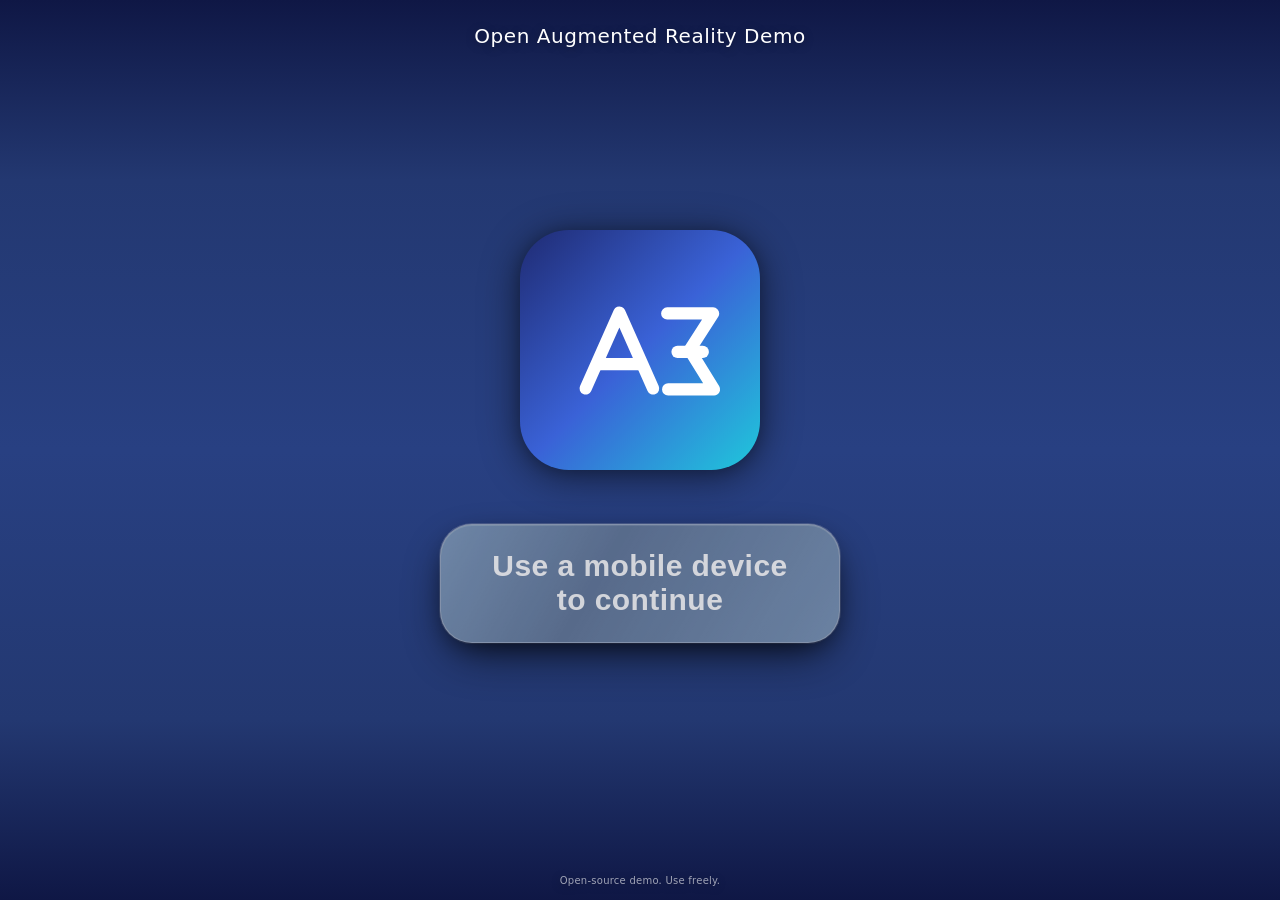
==== index.html @ b0d662ca "Initial commit" ====
<!DOCTYPE html>
<html lang="en" dir="ltr">

<head>
    <meta charset="utf-8">
    <meta name="viewport"
        content="width=device-width, initial-scale=1.0, minimum-scale=1.0, maximum-scale=1.0, user-scalable=no, viewport-fit=cover, shrink-to-fit=no">
    <title>Open AR Landing</title>
    <link rel="icon" type="image/svg+xml" href="assets/img/Icon/app-icon.svg">
    <link rel="apple-touch-icon" href="assets/img/Icon/app-icon.svg">
    <link rel="manifest" href="manifest.json">
    <meta name="theme-color" content="#111">
    <meta name="format-detection" content="telephone=no">
    <meta name="mobile-web-app-capable" content="yes">
    <meta name="apple-mobile-web-app-capable" content="yes">
    <meta name="apple-mobile-web-app-status-bar-style" content="black-translucent">
    <link rel="stylesheet" href="assets/style.css?v=20260214-01" />
    <style>
        body.mes-landing {
            background: linear-gradient(180deg, #0f1745 0%, #233871 20%, #284082 50%, #233871 80%, #0f1745 100%) !important;
        }

        .camera-warning {
            margin-top: 18px;
            font-size: 13px;
            line-height: 1.6;
            color: #ffd399;
            max-width: 420px;
            text-align: center;
            background: rgba(255, 170, 0, .08);
            padding: 10px 14px;
            border: 1px solid rgba(255, 170, 0, .35);
            border-radius: 14px;
            backdrop-filter: blur(6px);
            -webkit-backdrop-filter: blur(6px);
            box-shadow: 0 4px 18px -6px rgba(0, 0, 0, .45), 0 0 0 1px rgba(255, 170, 0, .25);
        }

        .camera-warning.hidden {
            display: none;
        }

        .camera-warning strong {
            color: #ffb347;
        }
    </style>
    <link rel="dns-prefetch" href="https://aframe.io">
    <link rel="preconnect" href="https://aframe.io" crossorigin>
    <link rel="dns-prefetch" href="https://cdn.jsdelivr.net">
    <link rel="preconnect" href="https://cdn.jsdelivr.net" crossorigin>
    <link rel="prefetch" href="ar-scene.html" as="document" />
</head>

<body class="mes-landing">
    <main class="hero" id="hero">
        <div class="landing-stack">
            <div class="top-basmallah">Open Augmented Reality Demo</div>
            <img class="corp-logo" src="assets/img/Icon/app-icon.svg" alt="AR experience icon" loading="lazy"
                decoding="async" />
            <button id="enterBtn" class="btn--main" type="button" disabled>...</button>
            <div id="camWarn" class="camera-warning hidden" role="alert" aria-live="polite"></div>
            <div class="credit-block">
                <div class="credit-text">Open-source demo. Use freely.</div>
            </div>
        </div>
    </main>
    <noscript>
        <div
            style="direction:ltr;text-align:center;padding:18px 24px;margin:24px auto;max-width:420px;border-radius:18px;background:#2d2d31;color:#ffcb8b;font-family:'Vazirmatn',system-ui,sans-serif;line-height:1.8;box-shadow:0 6px 30px -12px rgba(0,0,0,.55);border:1px solid rgba(255,203,139,.35);">
            JavaScript is required to use this AR experience. Please enable JavaScript and reload the page.
        </div>
    </noscript>
    <div id="loader" class="loader hidden" aria-hidden="true">
        <div class="loader__box">
            <div class="loader__title"><span>Preparing the AR experience</span></div>
            <div class="loader__bar"><span id="loaderProgress" style="width:0%;"></span></div>
            <div class="loader__percent" id="loaderPercent"><span>0%</span></div>
            <div class="loader__msg" id="loaderMsg"><span>Loading libraries...</span></div><button id="cancelLoad"
                class="loader__cancel" type="button">Cancel</button>
        </div>
    </div>
    <script>
        const LOCAL_SITE_VERSION = '20260214-01';
        const LIB_PRELOAD = [
            { id: 'aframe', url: 'https://aframe.io/releases/1.5.0/aframe.min.js' },
            { id: 'mindar', url: 'https://cdn.jsdelivr.net/npm/mind-ar@1.2.5/dist/mindar-image-aframe.prod.js' }
        ];
        const HEAVY_ASSETS = [
            'assets/Gltf/model.glb?v=20260214-01',
            'assets/Mind/targets.mind?v=20260214-01'
        ];

        const loaderEl = document.getElementById('loader');
        const progressBar = document.getElementById('loaderProgress');
        const percentEl = document.getElementById('loaderPercent');
        const msgEl = document.getElementById('loaderMsg');
        const cancelBtn = document.getElementById('cancelLoad');
        const enterBtn = document.getElementById('enterBtn');
        const camWarn = document.getElementById('camWarn');

        let cancelled = false;

        function showLoader() {
            loaderEl.classList.remove('hidden');
            loaderEl.setAttribute('aria-hidden', 'false');
        }

        function hideLoader() {
            loaderEl.classList.add('hidden');
            loaderEl.setAttribute('aria-hidden', 'true');
        }

        function setProgress(pct, msg, isError = false) {
            const clamped = Math.min(100, Math.max(0, pct));
            progressBar.style.width = clamped + '%';
            percentEl.textContent = clamped.toFixed(0) + '%';
            if (msg) msgEl.textContent = msg;
            loaderEl.classList.toggle('error', !!isError);
        }

        function detectMobileOrTablet() {
            const ua = navigator.userAgent || navigator.vendor || window.opera;
            const classic = /Android|webOS|iPhone|iPad|iPod|BlackBerry|IEMobile|Opera Mini|Tablet|Windows Phone/i.test(ua);
            const touchMac = /Macintosh/.test(ua) && (navigator.maxTouchPoints || 0) > 1;
            const uaDataMobile = navigator.userAgentData && navigator.userAgentData.mobile;
            return classic || touchMac || uaDataMobile;
        }

        function setupViewportUnits() {
            const setVh = () => {
                const vh = window.innerHeight * 0.01;
                document.documentElement.style.setProperty('--app-vh', vh + 'px');
                document.documentElement.style.setProperty('--viewport-width', window.innerWidth + 'px');
                document.documentElement.style.setProperty('--viewport-height', window.innerHeight + 'px');
            };
            setVh();
            window.addEventListener('resize', setVh);
            window.addEventListener('orientationchange', () => setTimeout(setVh, 100));
            if (window.visualViewport) window.visualViewport.addEventListener('resize', setVh);
        }

        async function checkSiteVersion() {
            try {
                const resp = await fetch('version.json', { cache: 'no-store' });
                if (!resp.ok) return;
                const data = await resp.json();
                if (data.version && data.version !== LOCAL_SITE_VERSION) {
                    if (navigator.serviceWorker?.controller) {
                        navigator.serviceWorker.controller.postMessage({ type: 'SKIP_WAITING' });
                    }
                    setTimeout(() => window.location.reload(), 800);
                }
            } catch (e) {
                console.warn('Version check failed', e);
            }
        }

        function loadScriptTag(url) {
            return new Promise((resolve, reject) => {
                const s = document.createElement('script');
                s.src = url;
                s.async = false;
                s.onload = resolve;
                s.onerror = () => reject(new Error('Failed to load ' + url));
                document.head.appendChild(s);
            });
        }

        async function preloadLibraries() {
            showLoader();
            setProgress(4, 'Preparing...');
            let step = 0;
            for (const lib of LIB_PRELOAD) {
                if (cancelled) return;
                step += 1;
                setProgress(step * (100 / LIB_PRELOAD.length), 'Loading ' + lib.id + '...');
                await loadScriptTag(lib.url);
            }
            setProgress(100, 'Ready!');
        }

        async function ensureCameraPermission() {
            camWarn.classList.add('hidden');
            camWarn.textContent = '';
            try {
                const stream = await navigator.mediaDevices.getUserMedia({ video: { facingMode: 'environment' } });
                stream.getTracks().forEach((t) => t.stop());
                return true;
            } catch (err) {
                const blocked = err && (err.name === 'NotAllowedError' || err.name === 'PermissionDeniedError');
                const msg = blocked
                    ? 'Camera access is blocked. Please enable camera permissions in your browser/app settings and try again.'
                    : 'Camera access is required. Please grant permission to continue.';
                camWarn.innerHTML = '<strong>Camera permission needed:</strong> ' + msg;
                camWarn.classList.remove('hidden');
                enterBtn.textContent = 'Allow camera access';
                return false;
            }
        }

        function prefetchHeavyAssets() {
            if (!window.fetch) return;
            const connection = navigator.connection || navigator.mozConnection || navigator.webkitConnection;
            if (connection) {
                if (connection.saveData) return;
                if (['slow-2g', '2g'].includes(connection.effectiveType)) return;
            }
            HEAVY_ASSETS.forEach((url) => {
                fetch(url, { credentials: 'same-origin', cache: 'force-cache' }).catch(() => { });
            });
        }

        function goToAR() {
            window.location.href = 'ar-scene.html';
        }

        async function handleEnter() {
            if (enterBtn.disabled) return;
            const ok = await ensureCameraPermission();
            if (!ok) return;
            cancelled = false;
            const fallback = setTimeout(goToAR, 4000);
            try {
                await preloadLibraries();
                clearTimeout(fallback);
                goToAR();
            } catch (e) {
                clearTimeout(fallback);
                console.warn('Preload failed, continuing to scene', e);
                goToAR();
            } finally {
                hideLoader();
            }
        }

        function init() {
            setupViewportUnits();
            const isMobile = detectMobileOrTablet();
            if (isMobile) {
                enterBtn.classList.add('btn--main-active');
                enterBtn.textContent = 'Enter the AR experience';
                enterBtn.disabled = false;
                enterBtn.addEventListener('click', handleEnter, { passive: true });
            } else {
                enterBtn.classList.add('btn--main-disabled');
                enterBtn.textContent = 'Use a mobile device to continue';
                enterBtn.disabled = true;
            }

            if ('serviceWorker' in navigator) {
                navigator.serviceWorker.register('sw.js').catch(() => { });
                navigator.serviceWorker.addEventListener('message', (evt) => {
                    if (evt.data?.type === 'SW_VERSION') console.log('[SW] Active version', evt.data.version);
                });
            }

            checkSiteVersion();
            setInterval(checkSiteVersion, 60000);
            prefetchHeavyAssets();
        }

        cancelBtn?.addEventListener('click', () => { cancelled = true; hideLoader(); });
        window.addEventListener('load', init, { once: true });
    </script>
</body>

</html>
---- assets/style.css ----
/* --- Landing page for the public AR experience --- */

  :root { 
    --app-vh: 1vh; 
    /* فیکس viewport consistency */
    --viewport-width: 100vw;
    --viewport-height: 100vh;
  }
  
  /* تشخیص support برای viewport units جدید */
  @supports (height: 100dvh) {
    :root {
      --viewport-height: 100dvh;
    }
  }
  
  @supports (height: 100svh) {
    :root {
      --viewport-height: 100svh;
    }
  }
  
  body.mes-landing {
    background: linear-gradient(180deg,#0f1745 0%,#233871 20%,#284082 50%,#233871 80%,#0f1745 100%);
    /* لایه‌های مختلف برای حداکثر سازگاری: */
    min-height: 100vh;          /* قدیمی */
    min-height: 100svh;         /* کوچک (stable) */
    min-height: 100dvh;         /* dynamic viewport جدید */
    min-height: calc(var(--app-vh, 1vh) * 100); /* JS fallback دقیق */
    overflow: hidden;
    padding-top: env(safe-area-inset-top,0);
    padding-bottom: env(safe-area-inset-bottom,0);
    /* فیکس consistency */
    width: 100vw;
    width: var(--viewport-width);
    position: relative;
    box-sizing: border-box;
  }

  /* نرمال‌سازی نمایش برای نسبت‌های بسیار بلند (کاهش کشیدگی فاصله‌ها) */
  .very-tall body.mes-landing .landing-stack {
    gap: 28px;
    padding-top: 32px;
    padding-bottom: 90px;
  }
  .very-tall body.mes-landing .corp-logo { width: 180px !important; }
  .very-tall body.mes-landing .btn--main { max-width: 340px; font-size: clamp(18px,3.8vw,26px) !important; }
  .very-tall body.mes-landing .top-basmallah { font-size: 16px; }

  .tall-ratio body.mes-landing .landing-stack {
    gap: 48px;
    padding-top: 48px;
    padding-bottom: 110px;
  }
  .tall-ratio body.mes-landing .corp-logo { width: 220px !important; }
  .tall-ratio body.mes-landing .btn--main { max-width: 380px; }
  
  .wide-ratio body.mes-landing .landing-stack {
    gap: clamp(40px,8vh,85px);
    padding-top: clamp(40px,6vh,70px);
    padding-bottom: clamp(80px,12vh,130px);
  }
  .wide-ratio body.mes-landing .corp-logo { width: clamp(200px,32vw,280px) !important; }
  .wide-ratio body.mes-landing .btn--main { max-width: 450px; }

  .hero {
    position: relative;
    width: 100%;
    width: var(--viewport-width);
    height: 100%;
    min-height: 100vh;
    min-height: 100svh;
    min-height: 100dvh;
    min-height: calc(var(--app-vh, 1vh) * 100);
    display: flex;
    align-items: stretch;
    justify-content: center;
    padding: 0 22px;
    box-sizing: border-box;
    overflow: hidden;
  }

  .landing-stack {
    width: 100%;
    max-width: 780px;
    min-height: 100vh;
    min-height: 100svh;
    min-height: 100dvh;
    min-height: calc(var(--app-vh, 1vh) * 100);
    margin: 0 auto;
    display: flex;
    flex-direction: column;
    align-items: center;
    justify-content: center;
    gap: clamp(32px,6vh,72px);
    padding: clamp(32px,5vh,58px) 0 clamp(70px,11vh,120px);
    text-align: center;
    position: relative;
    box-sizing: border-box;
  }

  .top-basmallah {
    position:absolute;
    top:24px;
    left:0;
    right:0;
    margin:0;
    font-size:20px;
    font-weight:500;
    color:#fff;
    text-shadow:0 2px 10px rgba(0,0,0,.35);
    letter-spacing:.55px;
  }

  .corp-logo {
    width: clamp(160px,28vw,240px) !important;
    max-width: 55vw;
    height: auto;
    filter: drop-shadow(0 6px 20px rgba(0,0,0,.4)) drop-shadow(0 2px 8px rgba(0,0,0,.3));
    margin: 0; /* فاصله اکنون توسط gap کنترل می‌شود */
    animation: logoIn .9s cubic-bezier(.4,.8,.25,1);
  }

  @keyframes logoIn {
    from {
      opacity: 0;
      transform: translateY(-18px) scale(.94);
    }
    to {
      opacity: 1;
      transform: translateY(0) scale(1);
    }
  }

  .btn--main {
    margin: 0;
    width: 100%;
    max-width: 400px;
    padding: clamp(18px,2.6vh,26px) 34px clamp(20px,2.8vh,28px);
    border: 1px solid rgba(255,255,255,0.3);
    border-radius: 32px;
    font-size: clamp(20px,4.2vw,30px);
    font-weight: 800;
    letter-spacing: .45px;
    color: #fff;
    background: linear-gradient(135deg, #233871 0%, #2d4588 50%, #1e2f5c 100%);
    box-shadow: 0 18px 48px -12px rgba(0,0,0,.85),0 8px 26px -10px rgba(0,0,0,.7),0 0 0 1px rgba(255,255,255,.2), inset 0 1px 0 rgba(255,255,255,.1);
    transition: box-shadow .28s,background .5s, transform .28s;
    position: relative;
    overflow: hidden;
  }

  .btn--main:before {
    content: "";
    position: absolute;
    inset: 0;
    background: linear-gradient(120deg,rgba(255,255,255,.3),rgba(255,255,255,0) 40%,rgba(255,255,255,.25));
    mix-blend-mode: overlay;
    opacity: .9;
    pointer-events: none;
  }

  .btn--main-active {
    cursor: pointer;
  }

  @media (hover:hover) and (pointer:fine) {
    .btn--main-active:hover {
      background: linear-gradient(135deg, #2a4082 0%, #345095 50%, #233871 100%);
      box-shadow: 0 26px 64px -16px rgba(0,0,0,.9),0 10px 34px -10px rgba(0,0,0,.8),0 0 0 1px rgba(255,255,255,.25), inset 0 1px 0 rgba(255,255,255,.15);
      transform: translateY(-3px);
    }
  }

  .btn--main-active:active {
    transform: scale(.965);
  }

  .btn--main-disabled {
    background: #5d708d;
    color: #e5e5e5;
    cursor: not-allowed;
    opacity: .9;
  }

  .credit-block {
    position: fixed;
    bottom: calc(14px + env(safe-area-inset-bottom,0));
    left: 50%;
    transform: translateX(-50%);
    display: flex;
    flex-direction: column;
    align-items: center;
    gap: 8px;
    pointer-events: none; /* جلوگیری از پوشاندن دکمه اصلی */
  }
  .credit-block * { pointer-events: auto; }

  .credit-text {
    font-size: 10px;
    letter-spacing: .25px;
    color: rgba(255,255,255,0.6);
    font-weight: 300;
    text-align: center;
    text-shadow: 0 2px 10px rgba(0,0,0,.4);
  }

  .credit-text span {
    font-weight: 700;
    color: #fff;
  }

  @keyframes fadeIn {
    from {
      opacity: 0;
      transform: translateY(12px);
    }
    to {
      opacity: 1;
      transform: translateY(0);
    }
  }

  /* ——— پایه ——— */

  * {
    box-sizing: border-box;
  }

  html, body {
    height: 100%;
  }

  body {
    margin: 0;
    font-family: system-ui,-apple-system,"Segoe UI",Roboto,"IRANSans","Vazirmatn",sans-serif;
    color: #fff;
    background-color: #111;
    overflow: hidden;
    -webkit-font-smoothing: antialiased;
    text-rendering: optimizeLegibility;
  }

  /* —— Loader Overlay —— */

  .loader {
    position: fixed;
    inset: 0;
    background: rgba(15,15,15,.82);
    backdrop-filter: blur(6px);
    -webkit-backdrop-filter: blur(6px);
    display: flex;
    align-items: center;
    justify-content: center;
    z-index: 1000;
    transition: opacity .35s ease, visibility .35s ease;
  }

  .loader.hidden {
    opacity: 0;
    visibility: hidden;
  }

  .loader__box {
    width: min(400px,86vw);
    background: #1d1d1f;
    border: 1px solid #2c2c30;
    border-radius: 22px;
    padding: 26px 24px 30px;
    box-shadow: 0 10px 40px -8px rgba(0,0,0,.55);
    position: relative;
    animation: pop .45s cubic-bezier(.4,.78,.25,1);
  }

  @keyframes pop {
    from {
      opacity: 0;
      transform: translateY(18px) scale(.96);
    }
    to {
      opacity: 1;
      transform: translateY(0) scale(1);
    }
  }

  .loader__title {
    font-size: 17px;
    font-weight: 600;
    margin: 0 0 14px;
    letter-spacing: .3px;
  }

  .loader__bar {
    width: 100%;
    height: 14px;
    background: #2a2a2d;
    border-radius: 10px;
    overflow: hidden;
    position: relative;
    box-shadow: inset 0 0 0 1px #333;
  }

  .loader__bar span {
    display: block;
    height: 100%;
    background: linear-gradient(90deg,#ff6a00,#ffb300);
    width: 0%;
    border-radius: inherit;
    transition: width .15s ease;
    position: relative;
  }

  .loader__percent {
    margin-top: 10px;
    font-size: 14px;
    font-variant-numeric: tabular-nums;
    letter-spacing: .5px;
  }

  .loader__msg {
    margin-top: 4px;
    font-size: 12.8px;
    color: #bbb;
    min-height: 18px;
  }

  .loader__cancel {
    margin-top: 18px;
    background: #343437;
    color: #fff;
    border: 0;
    padding: 9px 18px;
    font-size: 13px;
    border-radius: 12px;
    cursor: pointer;
    box-shadow: 0 4px 14px -4px rgba(0,0,0,.6);
  }

  .loader__cancel:active {
    transform: translateY(1px);
  }

  body.mes-landing .site-credit {
    display: none;
  }

  @media (max-width:480px){
    .landing-stack {gap: clamp(30px,6vh,60px); padding: clamp(26px,5vh,46px) 0 clamp(70px,13vh,110px);}
    .top-basmallah {top:20px; font-size:15px;}
    .btn--main {border-radius:28px; max-width:360px;}
    .credit-block {bottom: calc(36px + env(safe-area-inset-bottom,0));}
    .credit-text {font-size:11px;}
  }
  @media (max-height:700px){
    .landing-stack {gap: clamp(24px,5vh,56px); padding: 30px 0 82px;}
    .top-basmallah {top:18px;}
    .btn--main {padding:22px 34px 24px;}
  }
/* فاصله دکمه تا فوتر ثابت وقتی ارتفاع خیلی کم است */
@media (max-height:620px){ .landing-stack {gap: clamp(20px,5vh,40px); padding: 26px 0 70px;} }

/* گوشی‌های خیلی کوچک مثل iPhone SE */
@media (max-width:375px){
  .landing-stack {gap: clamp(26px,7vh,50px); padding:24px 0 80px;}
  .top-basmallah {top:15px; font-size:14px; letter-spacing:.4px;}
  .corp-logo {width:140px !important;}
  .btn--main {font-size:22px; padding:18px 28px 20px; border-radius:24px; max-width:300px;}
  .credit-block {bottom: calc(24px + env(safe-area-inset-bottom,0)); gap:6px;}
  .credit-text {font-size:10px;}
}

/* گوشی‌های فوق کوچک */
@media (max-width:320px){
  .landing-stack {gap: clamp(22px,8vh,44px); padding:20px 0 70px;}
  .top-basmallah {top:12px; font-size:13px;}
  .corp-logo {width:120px !important;}
  .btn--main {font-size:20px; padding:16px 24px 18px; max-width:260px;}
  .credit-block {bottom: calc(20px + env(safe-area-inset-bottom,0));}
  .credit-text {font-size:9px;}
}

  /* نسبت‌های خیلی کشیده (گوشی‌های فوق بلند مثل 20:9 یا 19.5:9) */
  @media (min-aspect-ratio: 9/20) {
    .landing-stack {padding-top: clamp(40px,7vh,80px); padding-bottom: clamp(60px,10vh,110px);} 
  }

  /* نسبت‌های نزدیک مربع (کوچک یا split screen) */
  @media (max-aspect-ratio: 9/15) {
    .landing-stack {padding-top: clamp(20px,4vh,50px); padding-bottom: clamp(60px,9vh,100px);} 
  }
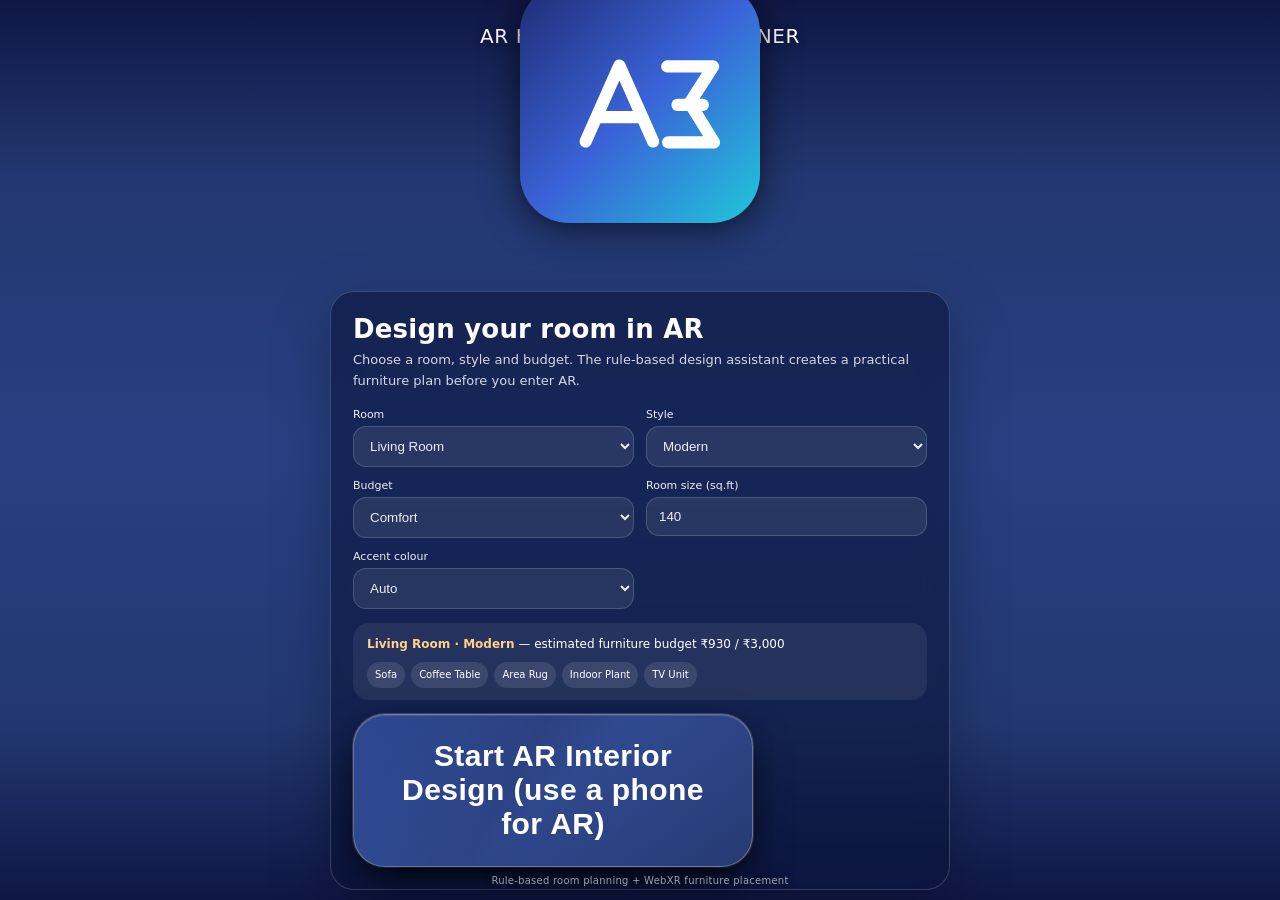
==== commit 9e64bd8d: "Home decor" ====
--- a/index.html
+++ b/index.html
@@ -5,7 +5,7 @@
     <meta charset="utf-8">
     <meta name="viewport"
         content="width=device-width, initial-scale=1.0, minimum-scale=1.0, maximum-scale=1.0, user-scalable=no, viewport-fit=cover, shrink-to-fit=no">
-    <title>Open AR Landing</title>
+    <title>AR Home Interior Designer</title>
     <link rel="icon" type="image/svg+xml" href="assets/img/Icon/app-icon.svg">
     <link rel="apple-touch-icon" href="assets/img/Icon/app-icon.svg">
     <link rel="manifest" href="manifest.json">
@@ -14,7 +14,7 @@
     <meta name="mobile-web-app-capable" content="yes">
     <meta name="apple-mobile-web-app-capable" content="yes">
     <meta name="apple-mobile-web-app-status-bar-style" content="black-translucent">
-    <link rel="stylesheet" href="assets/style.css?v=20260214-01" />
+    <link rel="stylesheet" href="assets/style.css?v=20261005-01" />
     <style>
         body.mes-landing {
             background: linear-gradient(180deg, #0f1745 0%, #233871 20%, #284082 50%, #233871 80%, #0f1745 100%) !important;
@@ -43,24 +43,43 @@
         .camera-warning strong {
             color: #ffb347;
         }
-    </style>
+    
+        .design-card{width:min(92vw,620px);box-sizing:border-box;margin:14px auto 0;padding:22px;border:1px solid rgba(255,255,255,.18);border-radius:24px;background:rgba(10,20,55,.58);backdrop-filter:blur(14px);box-shadow:0 20px 60px rgba(0,0,0,.25);text-align:left}
+        .design-card h1{margin:0 0 6px;font-size:26px;letter-spacing:.2px}.design-subtitle{margin:0 0 16px;opacity:.82;font-size:13px;line-height:1.6}
+        .design-grid{display:grid;grid-template-columns:repeat(2,minmax(0,1fr));gap:12px}.design-grid label{font-size:11px;opacity:.92}.design-grid select,.design-grid input{display:block;width:100%;box-sizing:border-box;margin-top:5px;padding:11px 12px;border-radius:13px;border:1px solid rgba(255,255,255,.18);background:rgba(255,255,255,.09);color:#fff;outline:none}.design-grid option{color:#111}
+        .plan-preview{margin:14px 0;padding:12px 14px;border-radius:16px;background:rgba(255,255,255,.07);font-size:12px;line-height:1.65}.plan-preview strong{color:#ffd18a}.plan-tags{display:flex;flex-wrap:wrap;gap:6px;margin-top:7px}.plan-tag{padding:5px 8px;border-radius:999px;background:rgba(255,255,255,.1);font-size:10px}
+        @media(max-width:520px){.design-card{padding:17px}.design-card h1{font-size:22px}.design-grid{grid-template-columns:1fr}}
+</style>
     <link rel="dns-prefetch" href="https://aframe.io">
     <link rel="preconnect" href="https://aframe.io" crossorigin>
     <link rel="dns-prefetch" href="https://cdn.jsdelivr.net">
     <link rel="preconnect" href="https://cdn.jsdelivr.net" crossorigin>
     <link rel="prefetch" href="ar-scene.html" as="document" />
+<script src="assets/interior-design.js"></script>
 </head>
 
 <body class="mes-landing">
     <main class="hero" id="hero">
         <div class="landing-stack">
-            <div class="top-basmallah">Open Augmented Reality Demo</div>
+            <div class="top-basmallah">AR HOME INTERIOR DESIGNER</div>
             <img class="corp-logo" src="assets/img/Icon/app-icon.svg" alt="AR experience icon" loading="lazy"
                 decoding="async" />
-            <button id="enterBtn" class="btn--main" type="button" disabled>...</button>
+            <section class="design-card" aria-label="Interior design preferences">
+                <h1>Design your room in AR</h1>
+                <p class="design-subtitle">Choose a room, style and budget. The rule-based design assistant creates a practical furniture plan before you enter AR.</p>
+                <div class="design-grid">
+                    <label>Room<select id="roomType"><option value="living">Living Room</option><option value="bedroom">Bedroom</option><option value="dining">Dining Room</option><option value="study">Study / Home Office</option></select></label>
+                    <label>Style<select id="styleType"><option value="modern">Modern</option><option value="minimal">Minimal</option><option value="scandi">Scandinavian</option><option value="boho">Boho</option><option value="classic">Classic</option></select></label>
+                    <label>Budget<select id="budgetType"><option value="low">Budget</option><option value="medium" selected>Comfort</option><option value="high">Premium</option></select></label>
+                    <label>Room size (sq.ft)<input id="roomArea" type="number" min="30" max="1000" value="140"></label>
+                    <label>Accent colour<select id="accentColor"><option value="auto">Auto</option><option value="terracotta">Terracotta</option><option value="sage">Sage Green</option><option value="navy">Navy Blue</option><option value="mustard">Mustard</option></select></label>
+                </div>
+                <div class="plan-preview" id="planPreview"></div>
+                <button id="enterBtn" class="btn--main btn--main-active" type="button">Start AR Interior Design</button>
+            </section>
             <div id="camWarn" class="camera-warning hidden" role="alert" aria-live="polite"></div>
             <div class="credit-block">
-                <div class="credit-text">Open-source demo. Use freely.</div>
+                <div class="credit-text">Rule-based room planning + WebXR furniture placement</div>
             </div>
         </div>
     </main>
@@ -80,15 +99,12 @@
         </div>
     </div>
     <script>
-        const LOCAL_SITE_VERSION = '20260214-01';
+        const LOCAL_SITE_VERSION = '20261005-01';
         const LIB_PRELOAD = [
             { id: 'aframe', url: 'https://aframe.io/releases/1.5.0/aframe.min.js' },
             { id: 'mindar', url: 'https://cdn.jsdelivr.net/npm/mind-ar@1.2.5/dist/mindar-image-aframe.prod.js' }
         ];
-        const HEAVY_ASSETS = [
-            'assets/Gltf/model.glb?v=20260214-01',
-            'assets/Mind/targets.mind?v=20260214-01'
-        ];
+        const HEAVY_ASSETS = [];
 
         const loaderEl = document.getElementById('loader');
         const progressBar = document.getElementById('loaderProgress');
@@ -210,42 +226,25 @@
             });
         }
 
-        function goToAR() {
-            window.location.href = 'ar-scene.html';
-        }
+        function getInputs(){ return { room: document.getElementById('roomType')?.value || 'living', style: document.getElementById('styleType')?.value || 'modern', budget: document.getElementById('budgetType')?.value || 'medium', area: Number(document.getElementById('roomArea')?.value || 140), color: document.getElementById('accentColor')?.value || 'auto' }; }
+        function refreshPlan(){ const plan=InteriorDesignerLogic.generatePlan(getInputs()); const el=document.getElementById('planPreview'); if(el) el.innerHTML=`<strong>${plan.roomLabel} · ${plan.styleLabel}</strong> — estimated furniture budget ₹${plan.total.toLocaleString()} / ₹${plan.budgetMax.toLocaleString()}<div class="plan-tags">${plan.items.map(id=>`<span class="plan-tag">${InteriorDesignerLogic.ITEMS[id].label}</span>`).join('')}</div>`; return plan; }
+        function goToAR() { const plan=refreshPlan(); InteriorDesignerLogic.savePlan(plan); window.location.href = 'ar-scene.html?mode=free'; }
 
         async function handleEnter() {
             if (enterBtn.disabled) return;
-            const ok = await ensureCameraPermission();
-            if (!ok) return;
             cancelled = false;
-            const fallback = setTimeout(goToAR, 4000);
-            try {
-                await preloadLibraries();
-                clearTimeout(fallback);
-                goToAR();
-            } catch (e) {
-                clearTimeout(fallback);
-                console.warn('Preload failed, continuing to scene', e);
-                goToAR();
-            } finally {
-                hideLoader();
-            }
+            goToAR();
         }
 
         function init() {
             setupViewportUnits();
             const isMobile = detectMobileOrTablet();
-            if (isMobile) {
-                enterBtn.classList.add('btn--main-active');
-                enterBtn.textContent = 'Enter the AR experience';
-                enterBtn.disabled = false;
-                enterBtn.addEventListener('click', handleEnter, { passive: true });
-            } else {
-                enterBtn.classList.add('btn--main-disabled');
-                enterBtn.textContent = 'Use a mobile device to continue';
-                enterBtn.disabled = true;
-            }
+            enterBtn.disabled = false;
+            enterBtn.addEventListener('click', handleEnter, { passive: true });
+            if (!isMobile) { enterBtn.textContent = 'Start AR Interior Design (use a phone for AR)'; }
+            const controls=['roomType','styleType','budgetType','roomArea','accentColor'];
+            controls.forEach(id=>document.getElementById(id)?.addEventListener('input',refreshPlan));
+            refreshPlan();
 
             if ('serviceWorker' in navigator) {
                 navigator.serviceWorker.register('sw.js').catch(() => { });
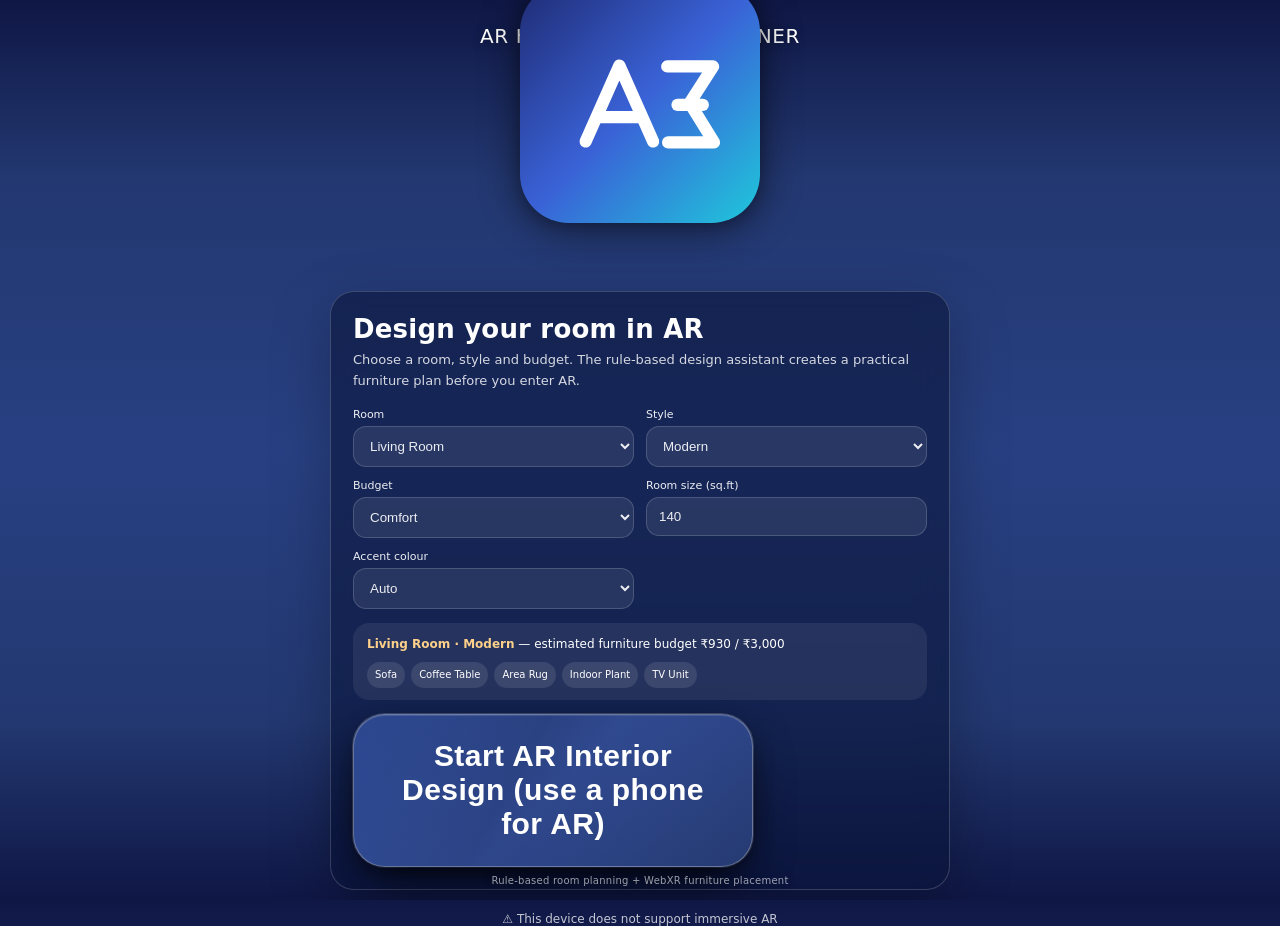
==== commit 46e73631: "Home decors" ====
--- a/index.html
+++ b/index.html
@@ -83,6 +83,7 @@
             </div>
         </div>
     </main>
+    <div id="arSupportStatus" style="margin:12px auto;max-width:680px;text-align:center;font-size:12px;opacity:.75"></div>
     <noscript>
         <div
             style="direction:ltr;text-align:center;padding:18px 24px;margin:24px auto;max-width:420px;border-radius:18px;background:#2d2d31;color:#ffcb8b;font-family:'Vazirmatn',system-ui,sans-serif;line-height:1.8;box-shadow:0 6px 30px -12px rgba(0,0,0,.55);border:1px solid rgba(255,203,139,.35);">
@@ -228,6 +229,16 @@
 
         function getInputs(){ return { room: document.getElementById('roomType')?.value || 'living', style: document.getElementById('styleType')?.value || 'modern', budget: document.getElementById('budgetType')?.value || 'medium', area: Number(document.getElementById('roomArea')?.value || 140), color: document.getElementById('accentColor')?.value || 'auto' }; }
         function refreshPlan(){ const plan=InteriorDesignerLogic.generatePlan(getInputs()); const el=document.getElementById('planPreview'); if(el) el.innerHTML=`<strong>${plan.roomLabel} · ${plan.styleLabel}</strong> — estimated furniture budget ₹${plan.total.toLocaleString()} / ₹${plan.budgetMax.toLocaleString()}<div class="plan-tags">${plan.items.map(id=>`<span class="plan-tag">${InteriorDesignerLogic.ITEMS[id].label}</span>`).join('')}</div>`; return plan; }
+        async function checkARSupport() {
+            const status = document.getElementById('arSupportStatus');
+            if (!status) return;
+            if (!window.isSecureContext) { status.textContent = '⚠ Open this GitHub Pages site using HTTPS.'; return; }
+            if (!navigator.xr) { status.textContent = '⚠ WebXR is unavailable. Use Chrome on a supported Android phone.'; return; }
+            try {
+                const ok = await navigator.xr.isSessionSupported('immersive-ar');
+                status.textContent = ok ? '✓ AR supported on this device' : '⚠ This device does not support immersive AR';
+            } catch { status.textContent = '⚠ Unable to check AR support'; }
+        }
         function goToAR() { const plan=refreshPlan(); InteriorDesignerLogic.savePlan(plan); window.location.href = 'ar-scene.html?mode=free'; }
 
         async function handleEnter() {
@@ -237,6 +248,7 @@
         }
 
         function init() {
+            checkARSupport();
             setupViewportUnits();
             const isMobile = detectMobileOrTablet();
             enterBtn.disabled = false;
@@ -246,7 +258,7 @@
             controls.forEach(id=>document.getElementById(id)?.addEventListener('input',refreshPlan));
             refreshPlan();
 
-            if ('serviceWorker' in navigator) {
+            if (false && 'serviceWorker' in navigator) {
                 navigator.serviceWorker.register('sw.js').catch(() => { });
                 navigator.serviceWorker.addEventListener('message', (evt) => {
                     if (evt.data?.type === 'SW_VERSION') console.log('[SW] Active version', evt.data.version);
